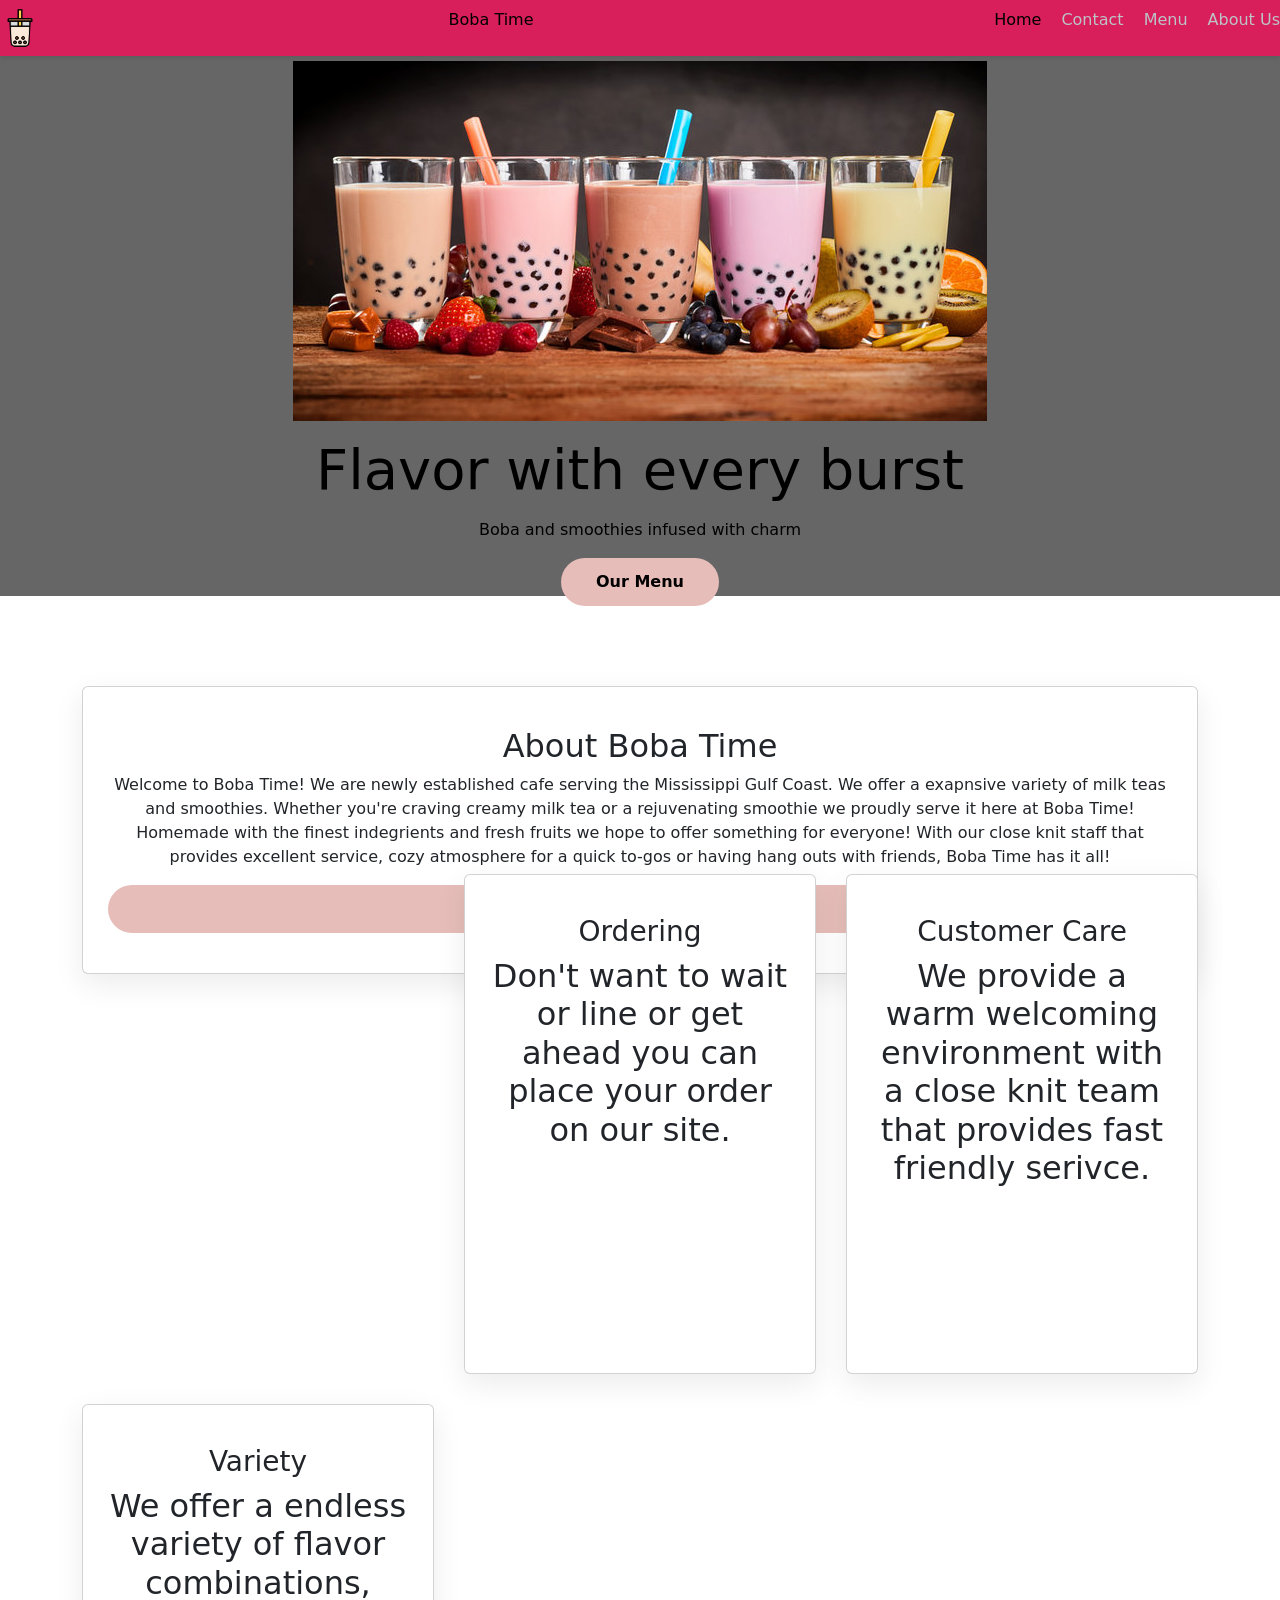
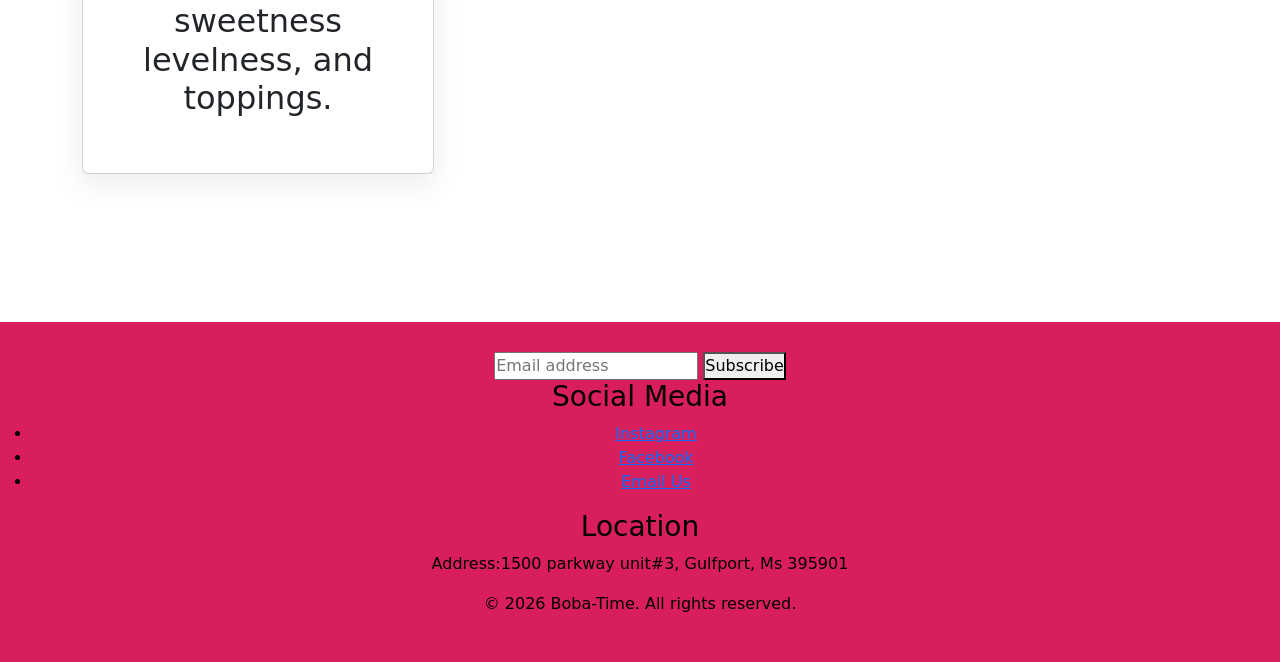
==== index.html @ 84a4fdc4 "Removed empty img tag to take out broken link" ====
<!DOCTYPE html>
<html lang="en">
<head>
    <meta charset="UTF-8">
    <meta name="viewport" content="width=device-width, initial-scale=1.0">
    <title>Digital Capstone</title>
</head>
<body>
    <!DOCTYPE html>
<html lang="en">
<head>
    <meta charset="UTF-8">
    <meta name="viewport" content="width=device-width, initial-scale=1.0">
    <title> Boba Time!</title>
    <link rel="stylesheet" href="style.css">
    <link href="https://cdn.jsdelivr.net/npm/bootstrap@5.2.3/dist/css/bootstrap.min.css" rel="stylesheet" integrity="sha384-rbsA2VBKQhggwzxH7pPCaAqO46MgnOM80zW1RWuH61DGLwZJEdK2Kadq2F9CUG65" crossorigin="anonymous">
    <link rel="preconnect" href="https://fonts.googleapis.com">
    <link rel="preconnect" href="https://fonts.gstatic.com" crossorigin>
    <link href="https://fonts.googleapis.com/css2?family=Mulish:ital,wght@0,200..1000;1,200..1000&family=Roboto:ital,wght@0,100..900;1,100..900&display=swap" rel="stylesheet">
</head>
<body>

    <nav class="navbar">
        <img src="./assests/images/bubble-tea.png"alt="boba tea logo" style="height:40px; width: auto;">
        <p class="Nav-Title">Boba Time</p>
        <!--Move title closer towards logo-->
        <ul class="nav-links">
            <li><a href="index.html" class="active">Home</a></li>
            <li><a href="contactpage.html">Contact</a></li>
            <li><a href="product.html">Menu</a></li>
            <li><a href="about.html">About Us</a></li>
            <!--added links to correctly connect to other pages-->
        </ul>
    </nav>

    <header class="hero">
        <div class="hero-content">
            <img src="./assests/images/Hero.jpg" alt="variety of different milk teas and indegrients">
            <h1>Flavor with every burst</h1>
            <p>Boba and smoothies infused with charm </p>
            <!---Style to make bold add new font-->
            <a href="product.html"class="cta-button">Our Menu</a>
            <!---style button added hover for ui-->
            <!--Have all buttons have a uniform look on site-->
        </div>
    </header>

    <main class="container">
        <section class="feature">
            <div class="feature card">
            <h2>About Boba Time</h2>
            <p>Welcome to Boba Time! We are newly established cafe serving the Mississippi Gulf Coast.
                We offer a exapnsive variety of milk teas and smoothies. Whether you're craving creamy milk tea or a rejuvenating smoothie we proudly serve it here at Boba Time!
                    Homemade with the finest indegrients and fresh fruits we hope to offer something for everyone! With our close knit staff that provides excellent service,
                    cozy atmosphere for a quick to-gos or having hang outs with friends, Boba Time has it all!    
            </p>
            <a href="about.html" class="cta-button">About Us</a>
            </div>
            <!--incorparete gap between menu button and start of card grid-->

        <h2 class=Our features</h2>
        <section class="card-grid">
            <img src="./assests/images/holding boba.jpg" alt="Arm holding out boba" height="500" weight="500"class="feature-image">
            <!--Extend img-->
            <!--Add box shadow-->
            <!--Center h2-->
            <div class="card">
                <h3>Ordering</h3>
                <p>Don't want to wait or line or get ahead you can place your order on our site.</p>
            </div>
            <div class="card">
                <h3>Customer Care</h3>
                <p>We provide a warm welcoming environment with a close knit team that provides fast friendly serivce.</p>
            </div>
            <div class="card">
                <h3>Variety</h3>
                <p>We offer a endless variety of flavor combinations, sweetness levelness, and toppings.</p>
            </div>
        </section>
    </main>

    <footer class="footer">
    <div class="subscribe box">
        <input type ="email" placeholder="Email address">
        <button class="subscribe-btn">Subscribe</button>
    </div>
        <!--include banner-->
        <h3>Social Media</h3>
    <div class="footer-icons">
        <ul>
            <li><a href="https://www.instagram.com/?hl=en" target="_blank">Instagram</a>
            <li><a href="https://www.facebook.com/" target="blank">Facebook</a>
            <li><a href="mailto:BobaTime228@gmail.com">Email Us</a></li>    
            </div>
            </ul>
            <!--add icons-->
            <h3>Location</h3>
            <p>Address:1500 parkway unit#3, Gulfport, Ms 395901</p>
            <p>&copy; 2026 Boba-Time. All rights reserved.</p>
        <!--add social media and logos -->
    </footer>
</body>
</html>
---- style.css ----
/* 1. CSS Variables - The "Theme" Controller */
:root {
    --primary-color:#d81e5b;    /* Navbar & Footer */
    --accent-color: #e6bdb9;     /* Buttons & Highlights */
    --bg-light: #e9d7d7;         /* Page Background */
    --card-bg: #ffffff;          /* Card Background */
    --text-main: #000000;        /* General Text */
    --text-light: #000000;       /* Text on Dark Backgrounds */
    --container-width: 1100px;
}

/* 2. Reset & Base Styles */
* {
    margin: 0;
    padding: 0;
    box-sizing: border-box;
}

body {
    font-family: 'Segoe UI', "Mulish",sans-serif;
    line-height: 1.6;
    background-color: var(--bg-light);
    color: var(--text-main);
    display: flex;
    flex-direction: column;
    min-height: 100vh;
}

/* 3. Navbar */
.navbar {
    background: var(--primary-color);
    color: var(--text-light);
    display: flex;
    justify-content: space-between;
    align-items: center;
    padding: 1rem 5%;
    position: sticky;
    top: 0;
    z-index: 1000;
    box-shadow: 0 2px 5px rgba(0,0,0,0.1);
}

.nav-links {
    list-style: none;
    display: flex;
}

.nav-links li { margin-left: 20px; }

.nav-links a {
    color: #bdc3c7;
    text-decoration: none;
    font-weight: 500;
    transition: color 0.3s ease;
}

.nav-links a:hover, .nav-links a.active {
    color: var(--text-light);
}

/* 4. Hero Section */
.hero {
    background: linear-gradient(rgba(0,0,0,0.6), rgba(0,0,0,0.6));, 
    background-size:cover;
    background-position: center;
    height: 60vh;
    display: flex;
    align-items: center;
    justify-content: center;
    text-align: center;
    color: var(--text-light);
    padding: 0 20px;
}

.hero-content img{
    margin: 15px;
}
/*undercovered text hidden by hero image by introducing margin*/

.hero-content h1 {
    font-size: clamp(2rem, 5vw, 3.5rem); /* Responsive font size */
    margin-bottom: 15px;
}

.cta-button {
    display: inline-block;
    padding: 12px 35px;
    background: var(--accent-color);
    color: var(--text-light);
    text-decoration: none;
    border-radius: 50px;
    font-weight: bold;
    transition: transform 0.2s ease;
}

.cta-button:hover {
    transform: scale(1.05);
}

/* 5. Main Layout & Cards */
.container {
    flex: 1;
    width: 90%;
    max-width: var(--container-width);
    margin:50px;
    padding: 40px 0;
    gap:50px;
}

.feature-image {
    margin margin-left:;
}



.about-heading {
    margin-top
    gap:50px;
}
/*remove overlap of container over menu button*/

.card-grid {
    display: grid;
    grid-template-columns: repeat(3, 1fr); /* 3 columns on desktop */
    gap: 30px;
    margin-top: -100px; /* Overlap effect */
}

.card {
    background: var(--card-bg);
    padding: 40px 25px;
    border-radius: 12px;
    box-shadow: 0 10px 30px rgba(0,0,0,0.08);
    text-align: center;
    transition: translateY 0.3s ease;
}

.card:hover {
    transform: translateY(-5px);
}

/* 6. Footer */
.footer {
    background: var(--primary-color);
    color: var(--text-light);
    text-align: center;
    padding: 30px 0;
    margin-top: 50px;
}

/* 7. MEDIA QUERIES (The Responsive Magic) */

/* Tablet & Smaller Screens */
@media (max-width: 992px) {
    .card-grid {
        grid-template-columns: repeat(2, 1fr); /* Drop to 2 columns */
        margin-top: 20px; /* Remove overlap for cleaner mobile feel */
    }
}

/* Mobile Phones */
@media (max-width: 600px) {
    .navbar {
        flex-direction: column; /* Stack logo and links */
        gap: 10px;
    }

    .nav-links li {
        margin: 0 10px;
    }

    .card-grid {
        grid-template-columns: 1fr; /* 1 column on small phones */
    }

    .hero {
        height: 50vh;
    }
}
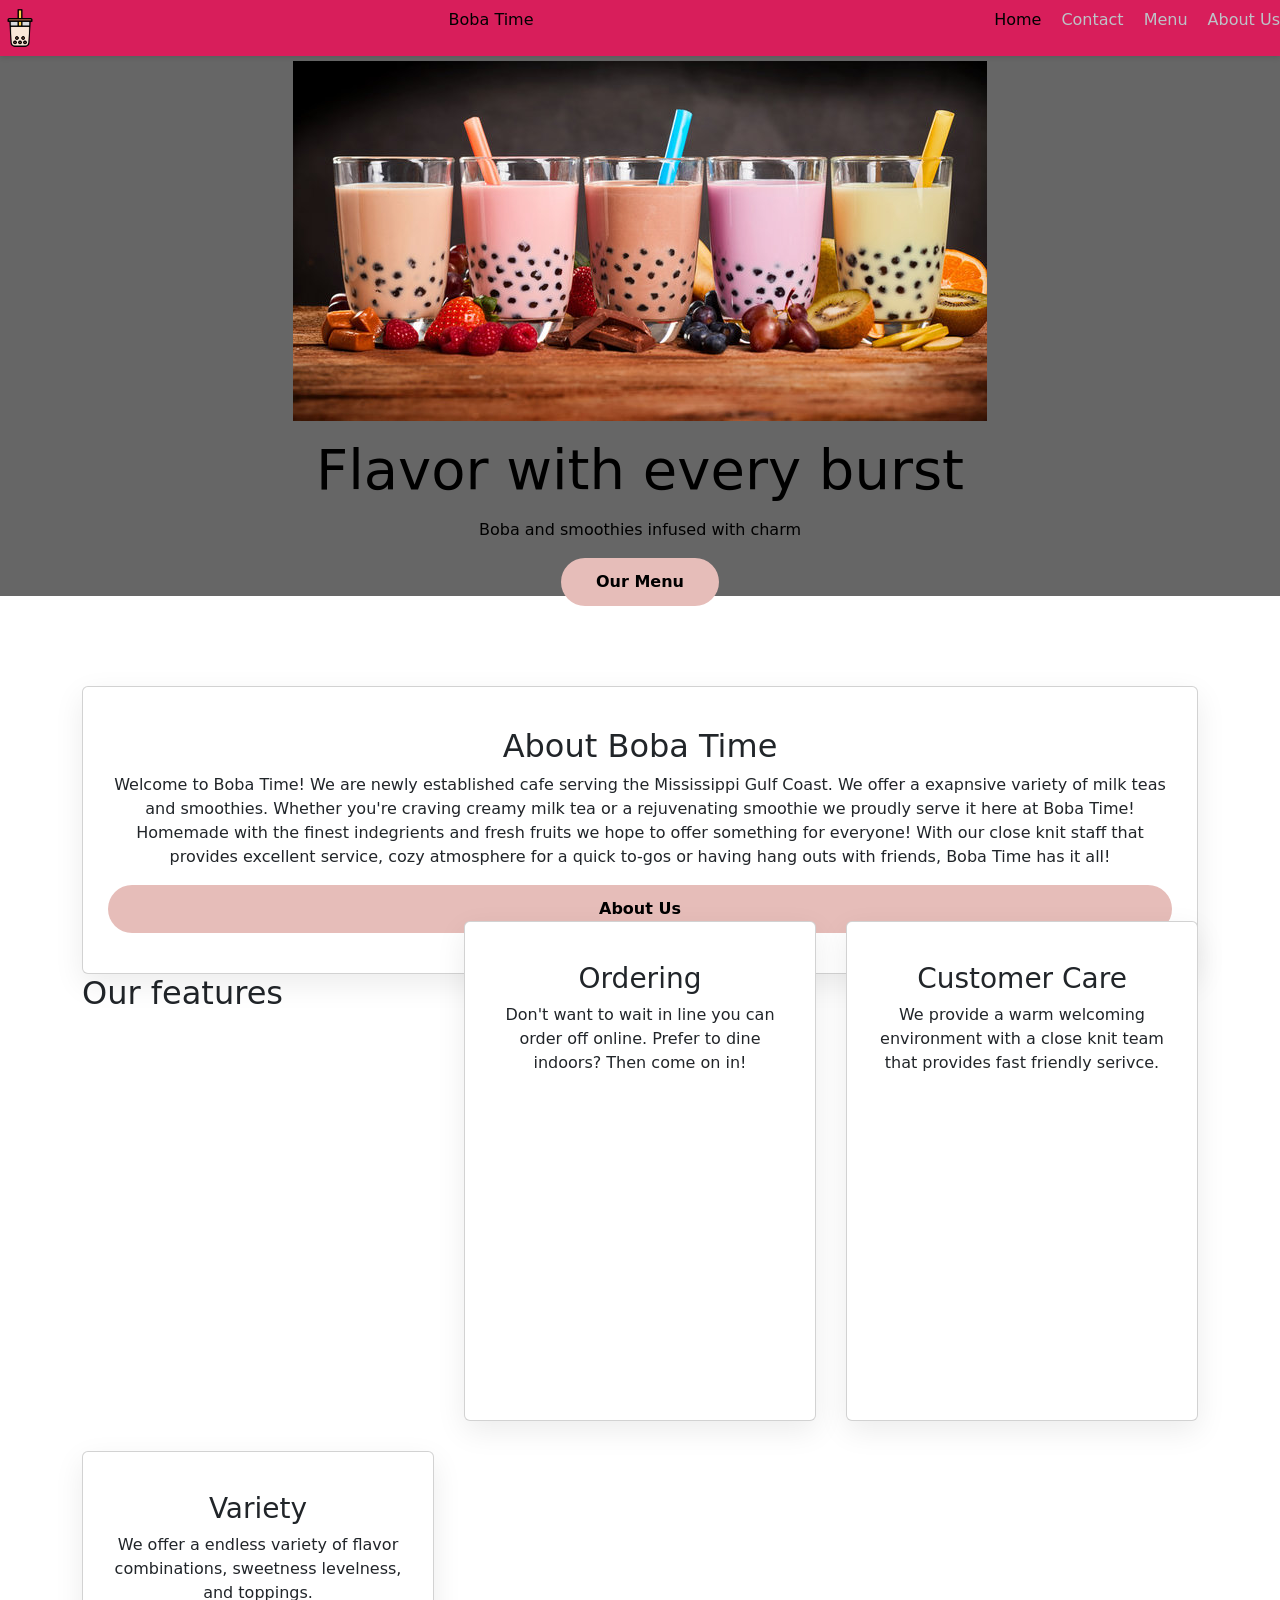
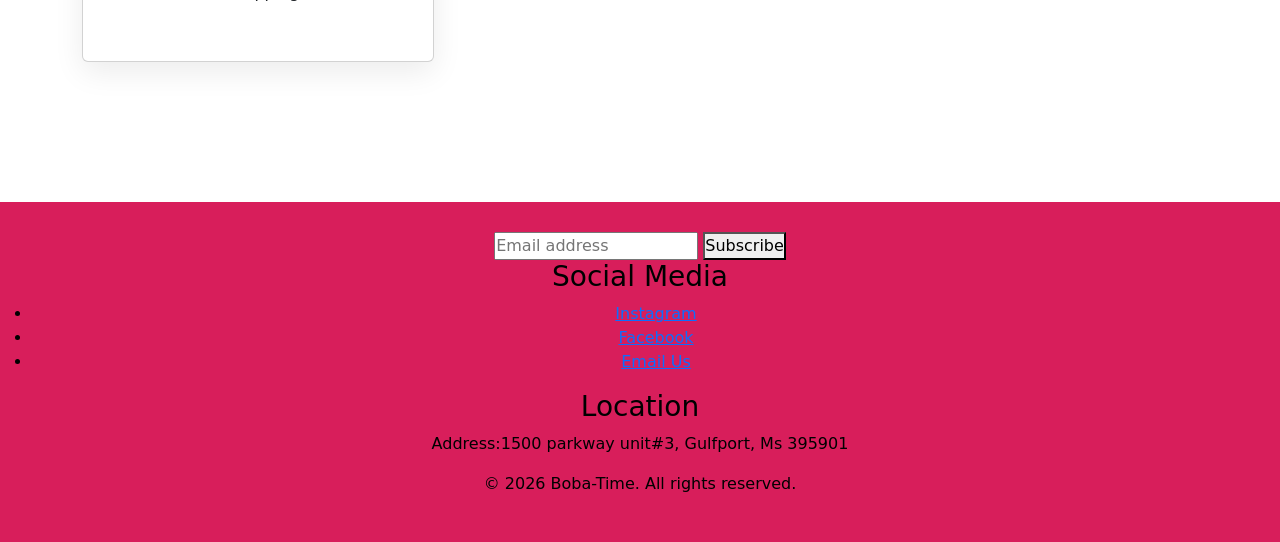
==== commit 54bf7e63: "Added gap to space out grid" ====
--- a/index.html
+++ b/index.html
@@ -40,6 +40,7 @@
             <p>Boba and smoothies infused with charm </p>
             <!---Style to make bold add new font-->
             <a href="product.html"class="cta-button">Our Menu</a>
+            <!--Import button towards hero picture-->
             <!---style button added hover for ui-->
             <!--Have all buttons have a uniform look on site-->
         </div>
@@ -58,7 +59,7 @@
             </div>
             <!--incorparete gap between menu button and start of card grid-->
 
-        <h2 class=Our features</h2>
+        <h2 class="feature-header">Our features</h2>
         <section class="card-grid">
             <img src="./assests/images/holding boba.jpg" alt="Arm holding out boba" height="500" weight="500"class="feature-image">
             <!--Extend img-->
@@ -66,7 +67,7 @@
             <!--Center h2-->
             <div class="card">
                 <h3>Ordering</h3>
-                <p>Don't want to wait or line or get ahead you can place your order on our site.</p>
+                <p>Don't want to wait in line you can order off online. Prefer to dine indoors? Then come on in! </p>
             </div>
             <div class="card">
                 <h3>Customer Care</h3>
--- a/style.css
+++ b/style.css
@@ -134,6 +134,7 @@
     box-shadow: 0 10px 30px rgba(0,0,0,0.08);
     text-align: center;
     transition: translateY 0.3s ease;
+    flex:grid;
 }
 
 .card:hover {
@@ -149,6 +150,33 @@
     margin-top: 50px;
 }
 
+.product-container {
+    background:#fff;
+    border-radius:12px;
+    box-shadow: 0 4px 12px rgba (0,0,0.1);
+    overflow:hidden;
+    text-align:center;
+    transition:transform 0.3s ease;
+    display:flex;
+    gap:50px;
+}
+
+
+
+product-card{
+    margin:10px;
+    padding:20px;
+    font-size:30px;
+    gap: 50px;
+}
+
+.product-card:hover {
+    transform: scale(1.05);
+}
+
+.product-card img:hover {
+    transform: scale(1.1);
+}
 /* 7. MEDIA QUERIES (The Responsive Magic) */
 
 /* Tablet & Smaller Screens */
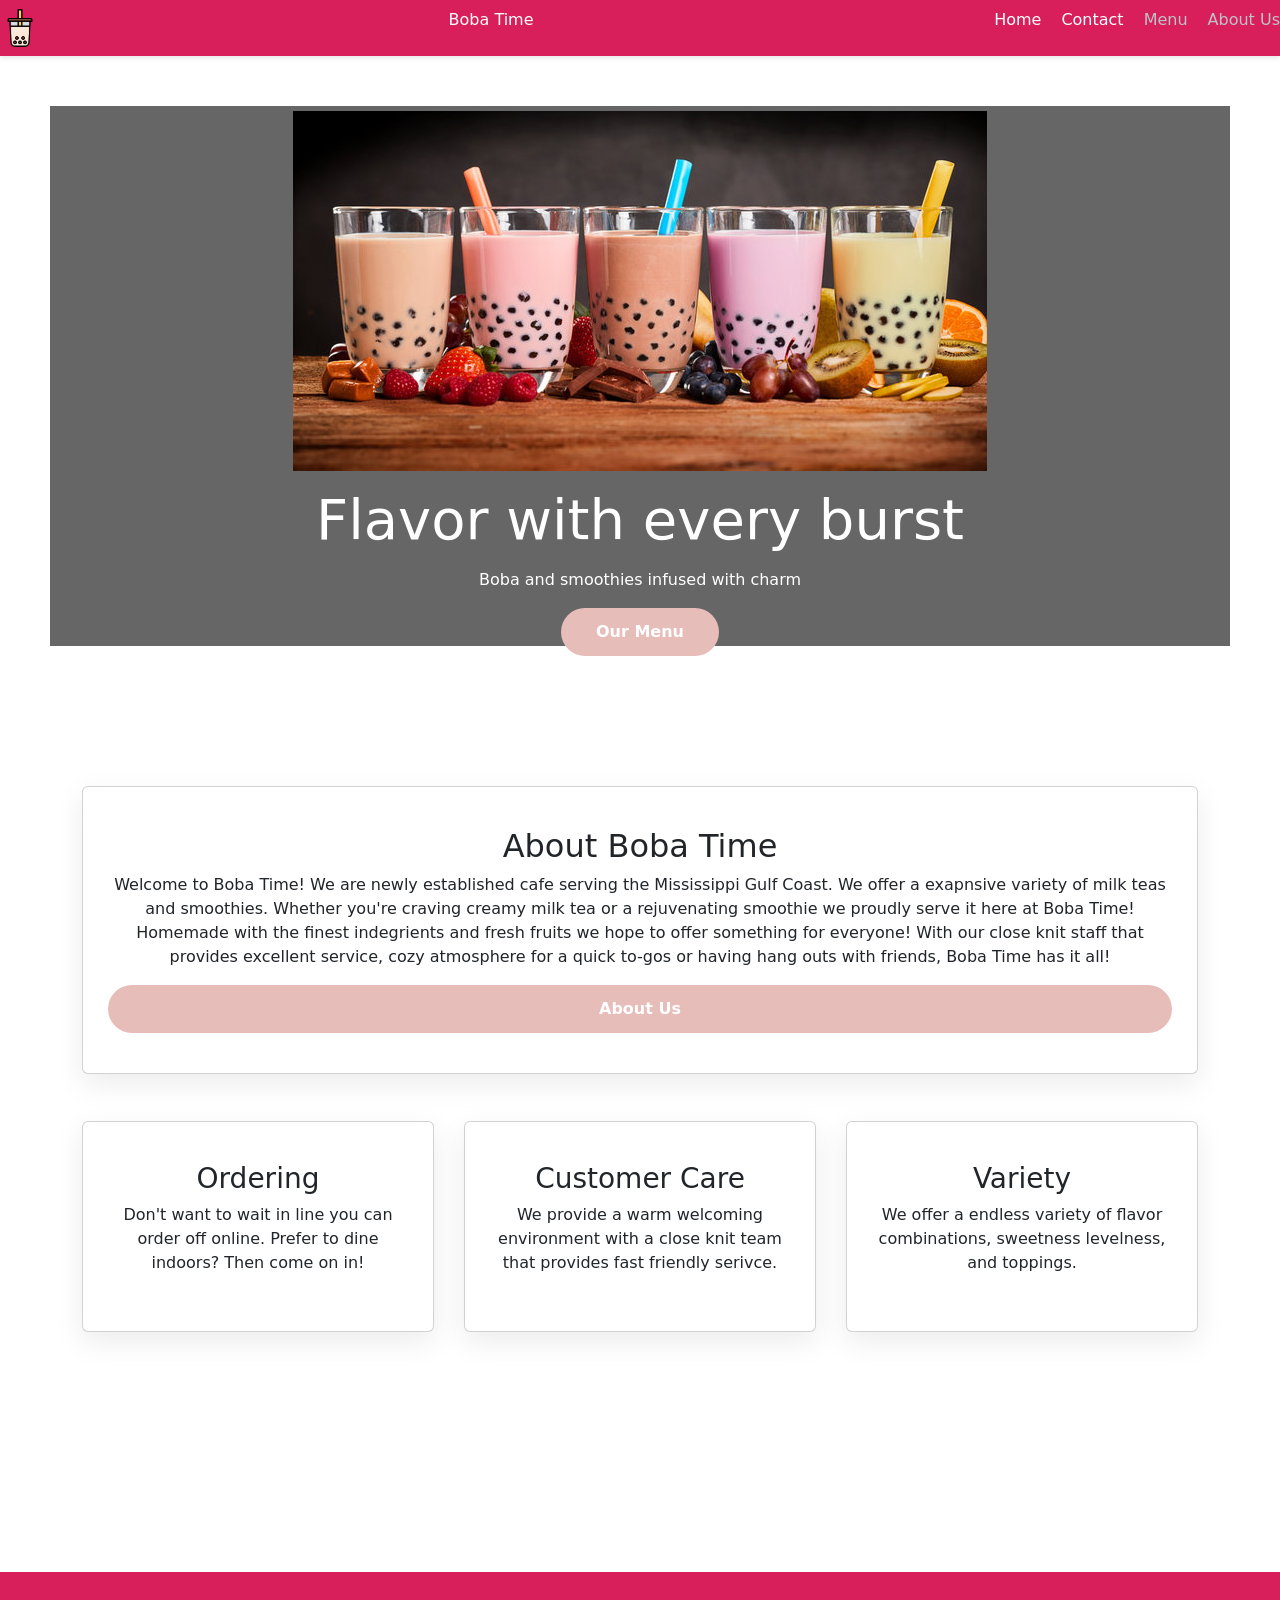
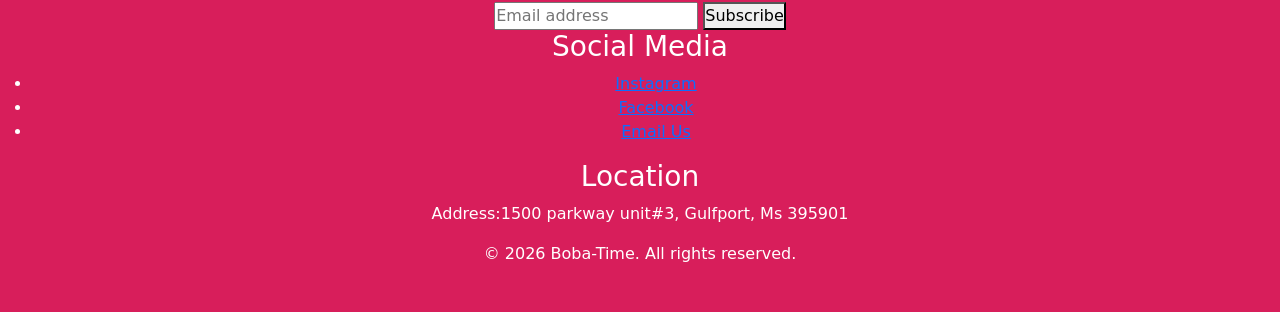
==== commit 7df1d292: "Added margin-bottom to cards to prevent overlapping" ====
--- a/index.html
+++ b/index.html
@@ -26,7 +26,7 @@
         <!--Move title closer towards logo-->
         <ul class="nav-links">
             <li><a href="index.html" class="active">Home</a></li>
-            <li><a href="contactpage.html">Contact</a></li>
+            <li><a href="contactpage.html"class="active">Contact</a></li>
             <li><a href="product.html">Menu</a></li>
             <li><a href="about.html">About Us</a></li>
             <!--added links to correctly connect to other pages-->
@@ -61,7 +61,6 @@
 
         <h2 class="feature-header">Our features</h2>
         <section class="card-grid">
-            <img src="./assests/images/holding boba.jpg" alt="Arm holding out boba" height="500" weight="500"class="feature-image">
             <!--Extend img-->
             <!--Add box shadow-->
             <!--Center h2-->
--- a/style.css
+++ b/style.css
@@ -3,10 +3,10 @@
 :root {
     --primary-color:#d81e5b;    /* Navbar & Footer */
     --accent-color: #e6bdb9;     /* Buttons & Highlights */
-    --bg-light: #e9d7d7;         /* Page Background */
-    --card-bg: #ffffff;          /* Card Background */
+    --bg-light: #e2baba;         /* Page Background */
+    --card-bg: #ada9a9;          /* Card Background */
     --text-main: #000000;        /* General Text */
-    --text-light: #000000;       /* Text on Dark Backgrounds */
+    --text-light: #ffffff;       /* Text on Dark Backgrounds */
     --container-width: 1100px;
 }
 
@@ -61,9 +61,10 @@
 
 /* 4. Hero Section */
 .hero {
-    background: linear-gradient(rgba(0,0,0,0.6), rgba(0,0,0,0.6));, 
+    background: linear-gradient(rgba(0,0,0,0.6), rgba(0,0,0,0.6));
     background-size:cover;
-    background-position: center;
+    object-fit: cover;
+    background-position:center;
     height: 60vh;
     display: flex;
     align-items: center;
@@ -71,6 +72,8 @@
     text-align: center;
     color: var(--text-light);
     padding: 0 20px;
+    margin: 50px;
+    margin-bottom:50px;
 }
 
 .hero-content img{
@@ -98,6 +101,9 @@
     transform: scale(1.05);
 }
 
+.feature-header {
+    text-align: center;
+}
 /* 5. Main Layout & Cards */
 .container {
     flex: 1;
@@ -107,11 +113,6 @@
     padding: 40px 0;
     gap:50px;
 }
-
-.feature-image {
-    margin margin-left:;
-}
-
 
 
 .about-heading {
@@ -135,6 +136,8 @@
     text-align: center;
     transition: translateY 0.3s ease;
     flex:grid;
+    columns: 4;
+    margin-bottom: 100px;
 }
 
 .card:hover {
@@ -159,15 +162,11 @@
     transition:transform 0.3s ease;
     display:flex;
     gap:50px;
-}
-
-
-
-product-card{
     margin:10px;
     padding:20px;
     font-size:30px;
     gap: 50px;
+    .
 }
 
 .product-card:hover {
@@ -178,31 +177,3 @@
     transform: scale(1.1);
 }
 /* 7. MEDIA QUERIES (The Responsive Magic) */
-
-/* Tablet & Smaller Screens */
-@media (max-width: 992px) {
-    .card-grid {
-        grid-template-columns: repeat(2, 1fr); /* Drop to 2 columns */
-        margin-top: 20px; /* Remove overlap for cleaner mobile feel */
-    }
-}
-
-/* Mobile Phones */
-@media (max-width: 600px) {
-    .navbar {
-        flex-direction: column; /* Stack logo and links */
-        gap: 10px;
-    }
-
-    .nav-links li {
-        margin: 0 10px;
-    }
-
-    .card-grid {
-        grid-template-columns: 1fr; /* 1 column on small phones */
-    }
-
-    .hero {
-        height: 50vh;
-    }
-}
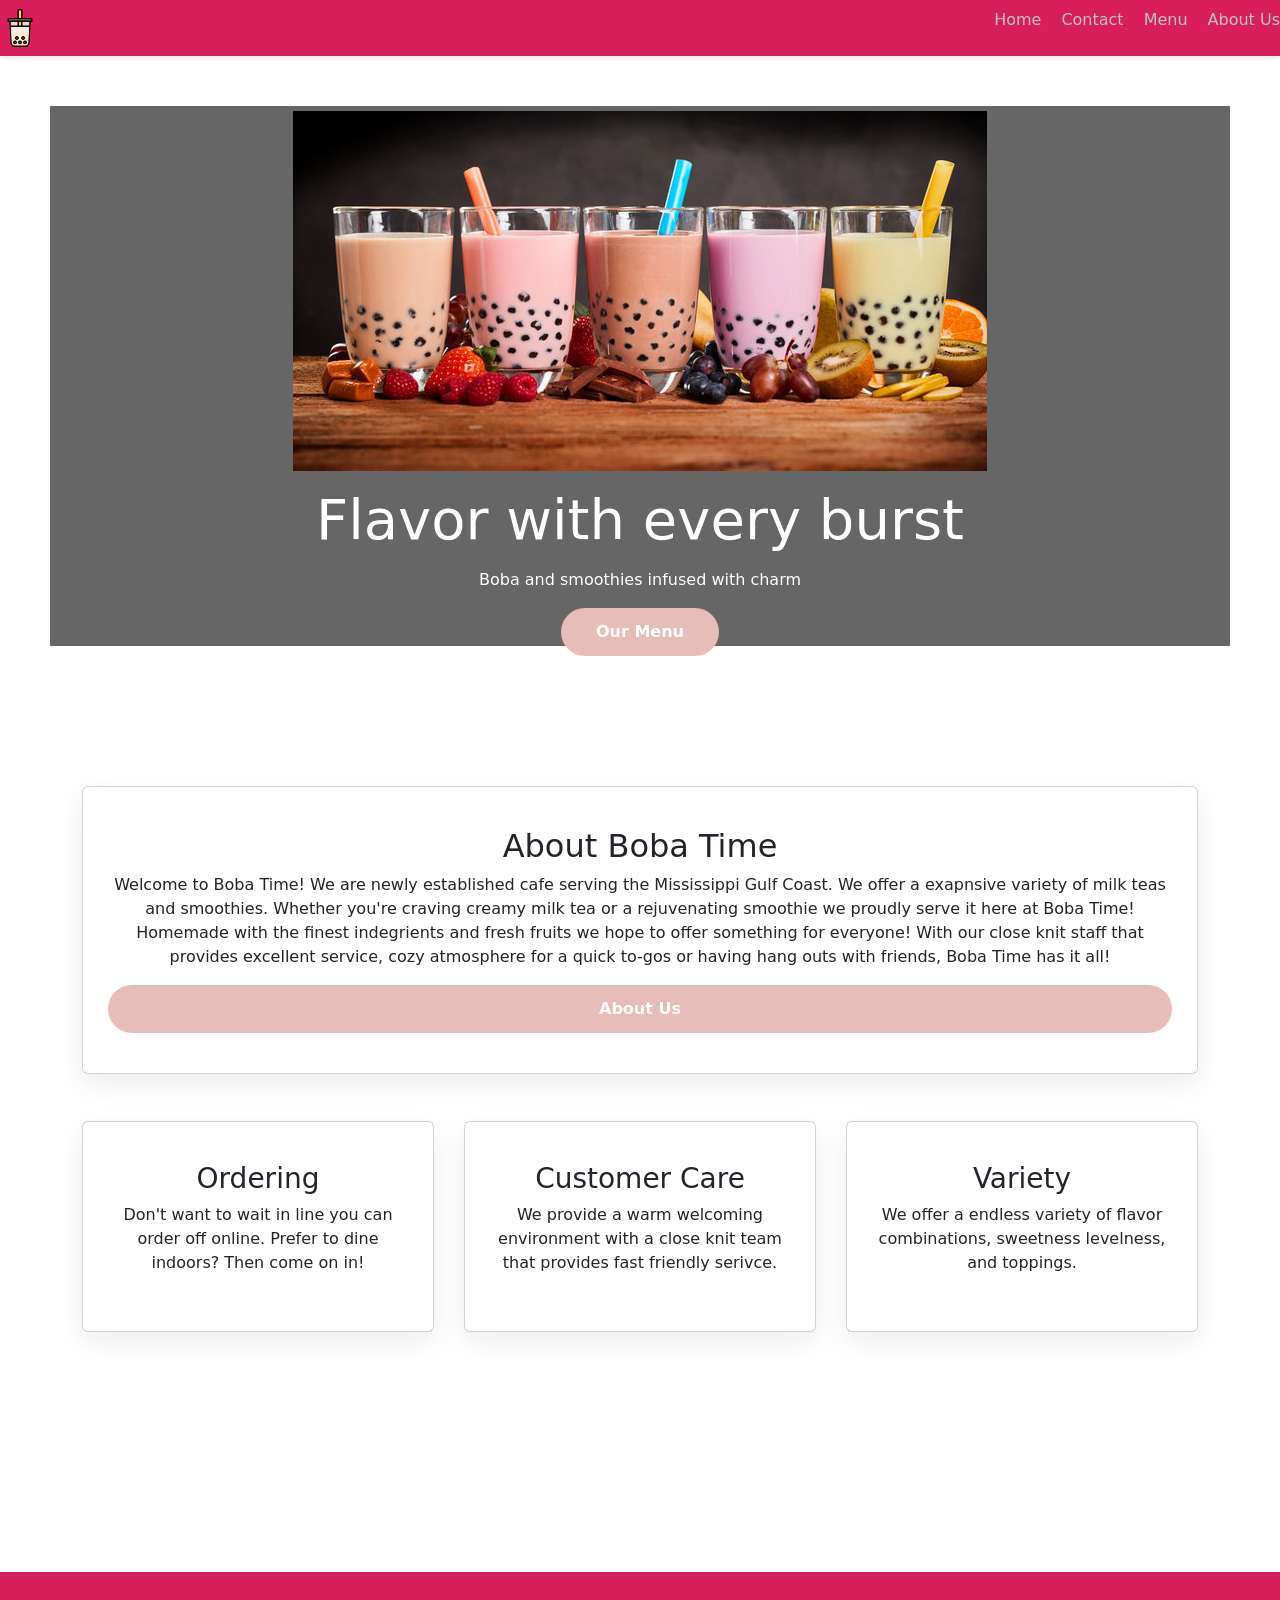
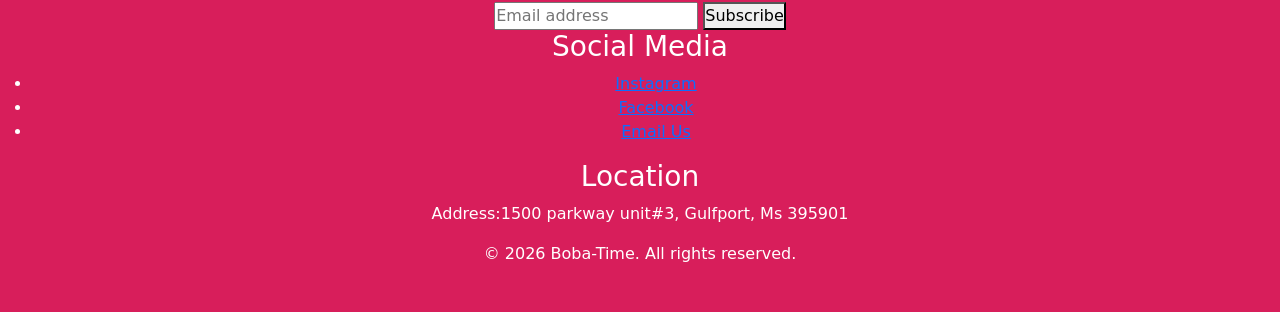
==== commit 6e9ced55: "Moved navigation  bar into within body and moved above main. Removed repeating head elements." ====
--- a/index.html
+++ b/index.html
@@ -3,30 +3,22 @@
 <head>
     <meta charset="UTF-8">
     <meta name="viewport" content="width=device-width, initial-scale=1.0">
-    <title>Digital Capstone</title>
-</head>
-<body>
-    <!DOCTYPE html>
-<html lang="en">
-<head>
-    <meta charset="UTF-8">
-    <meta name="viewport" content="width=device-width, initial-scale=1.0">
-    <title> Boba Time!</title>
     <link rel="stylesheet" href="style.css">
     <link href="https://cdn.jsdelivr.net/npm/bootstrap@5.2.3/dist/css/bootstrap.min.css" rel="stylesheet" integrity="sha384-rbsA2VBKQhggwzxH7pPCaAqO46MgnOM80zW1RWuH61DGLwZJEdK2Kadq2F9CUG65" crossorigin="anonymous">
     <link rel="preconnect" href="https://fonts.googleapis.com">
     <link rel="preconnect" href="https://fonts.gstatic.com" crossorigin>
     <link href="https://fonts.googleapis.com/css2?family=Mulish:ital,wght@0,200..1000;1,200..1000&family=Roboto:ital,wght@0,100..900;1,100..900&display=swap" rel="stylesheet">
+    <title>Boba Time!</title>
 </head>
+
 <body>
-
     <nav class="navbar">
         <img src="./assests/images/bubble-tea.png"alt="boba tea logo" style="height:40px; width: auto;">
-        <p class="Nav-Title">Boba Time</p>
+        <!-- <p class="Nav-Title fs-2">Boba Time</p> -->
         <!--Move title closer towards logo-->
         <ul class="nav-links">
-            <li><a href="index.html" class="active">Home</a></li>
-            <li><a href="contactpage.html"class="active">Contact</a></li>
+            <li><a href="index.html" >Home</a></li>
+            <li><a href="contactpage.html">Contact</a></li>
             <li><a href="product.html">Menu</a></li>
             <li><a href="about.html">About Us</a></li>
             <!--added links to correctly connect to other pages-->
@@ -35,7 +27,7 @@
 
     <header class="hero">
         <div class="hero-content">
-            <img src="./assests/images/Hero.jpg" alt="variety of different milk teas and indegrients">
+            <img src="./assests/images/Hero.jpg" alt="variety of different milk teas and ingredients">
             <h1>Flavor with every burst</h1>
             <p>Boba and smoothies infused with charm </p>
             <!---Style to make bold add new font-->
@@ -45,6 +37,7 @@
             <!--Have all buttons have a uniform look on site-->
         </div>
     </header>
+
 
     <main class="container">
         <section class="feature">
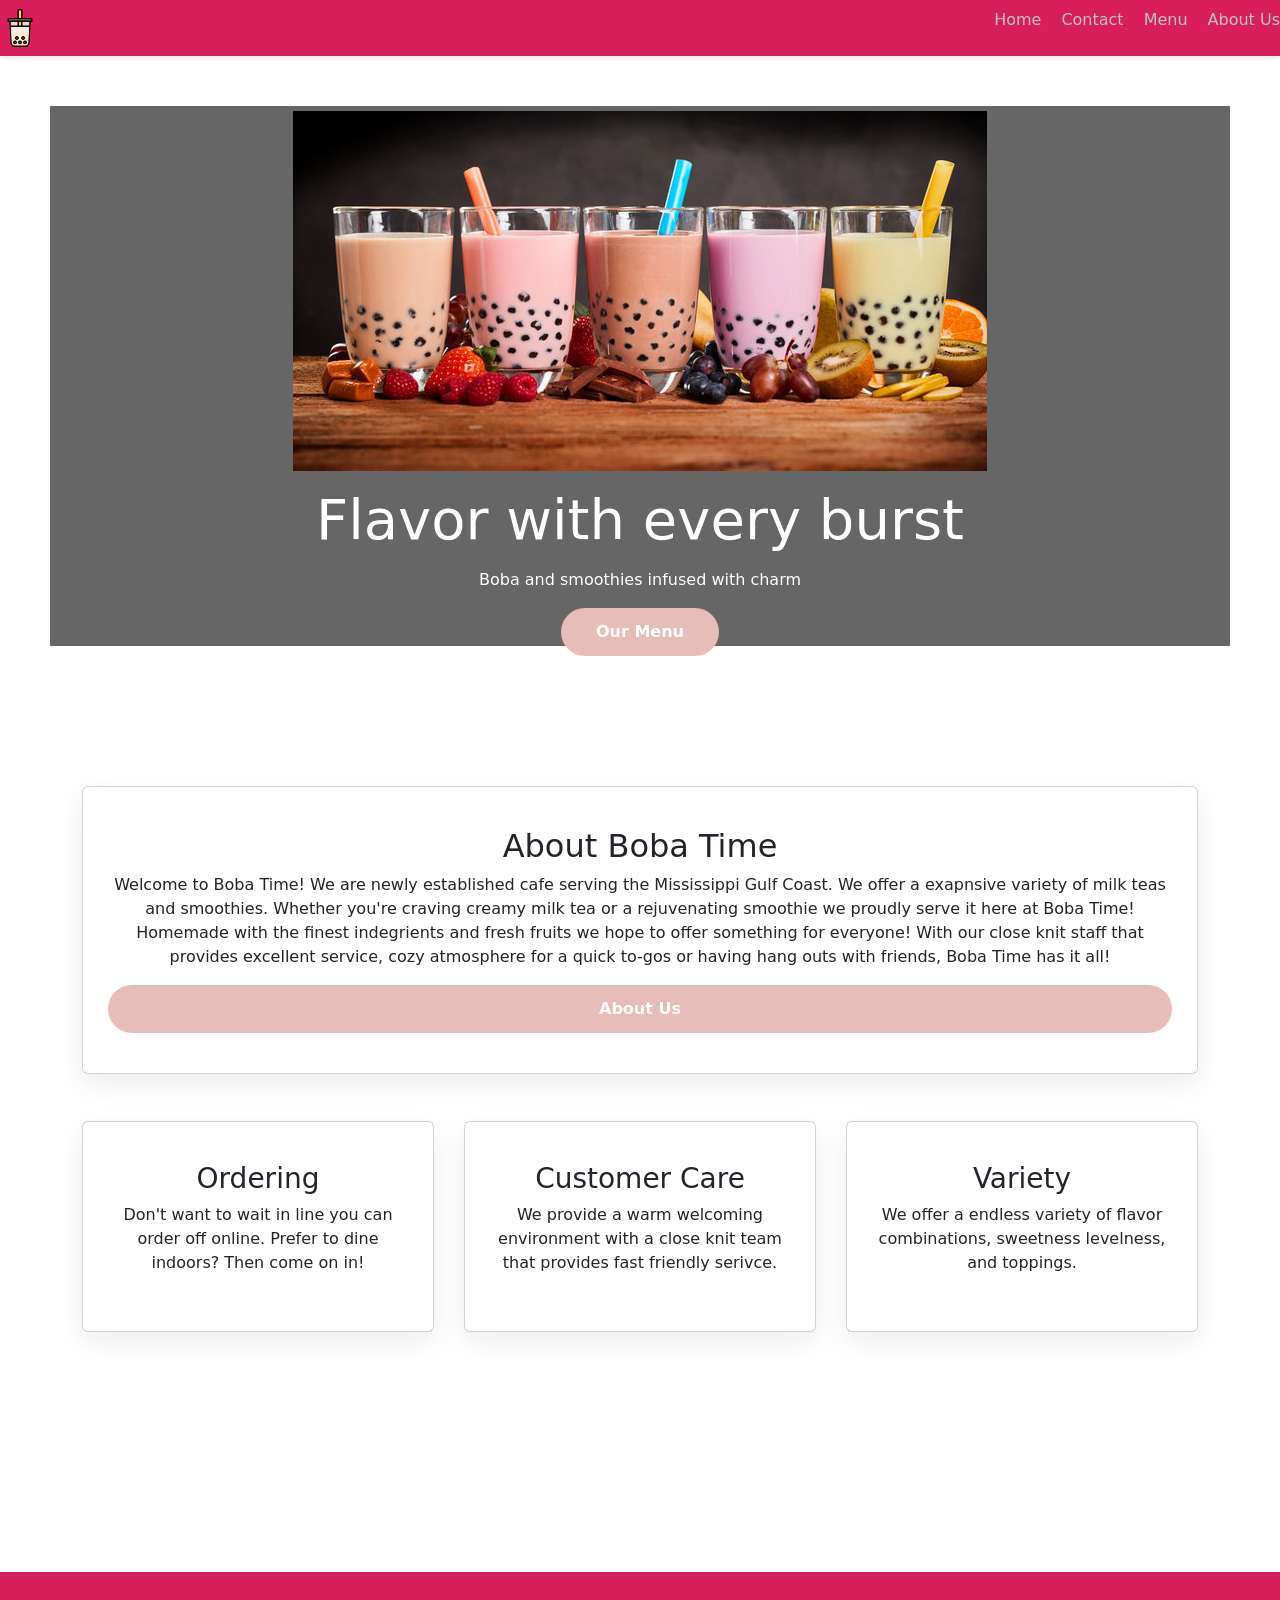
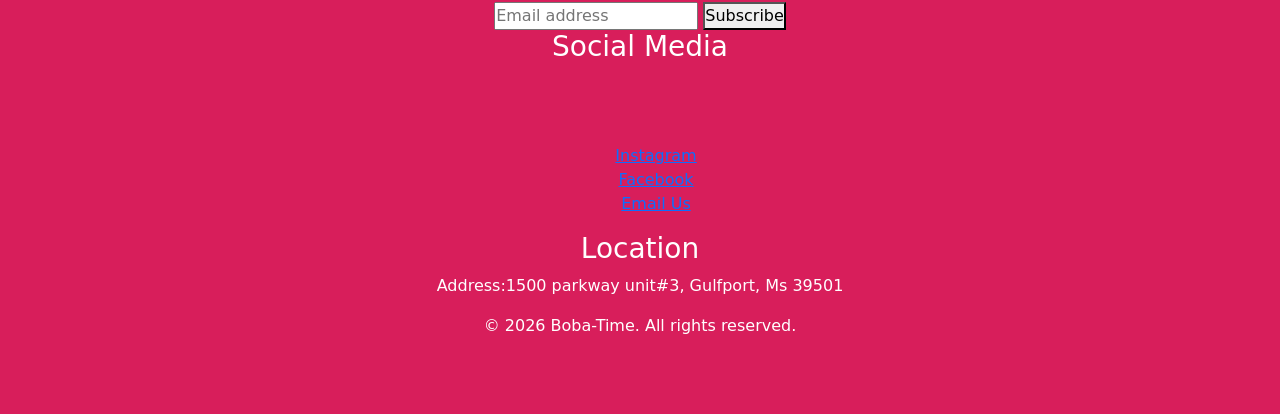
==== commit b8621310: "Added UI and added # to links" ====
--- a/index.html
+++ b/index.html
@@ -79,18 +79,16 @@
     </div>
         <!--include banner-->
         <h3>Social Media</h3>
-    <div class="footer-icons">
-        <ul>
-            <li><a href="https://www.instagram.com/?hl=en" target="_blank">Instagram</a>
-            <li><a href="https://www.facebook.com/" target="blank">Facebook</a>
-            <li><a href="mailto:BobaTime228@gmail.com">Email Us</a></li>    
-            </div>
+    <div class="footer">
+        <ul class="footerUl">
+            <li><a href="#" target="_blank">Instagram</a>
+            <li><a href="#" target="blank">Facebook</a>
+            <li><a href="#">Email Us</a></li>    
             </ul>
-            <!--add icons-->
             <h3>Location</h3>
-            <p>Address:1500 parkway unit#3, Gulfport, Ms 395901</p>
+            <p>Address:1500 parkway unit#3, Gulfport, Ms 39501</p>
             <p>&copy; 2026 Boba-Time. All rights reserved.</p>
-        <!--add social media and logos -->
+    </div>
     </footer>
 </body>
 </html>
--- a/style.css
+++ b/style.css
@@ -153,6 +153,9 @@
     margin-top: 50px;
 }
 
+.footerUl{ 
+    list-style-type: none;
+}
 .product-container {
     background:#fff;
     border-radius:12px;
@@ -166,14 +169,13 @@
     padding:20px;
     font-size:30px;
     gap: 50px;
-    .
+    justify-content: center;
+    background-color: rgb(213, 75, 75);
 }
 
 .product-card:hover {
     transform: scale(1.05);
 }
 
-.product-card img:hover {
-    transform: scale(1.1);
-}
+
 /* 7. MEDIA QUERIES (The Responsive Magic) */
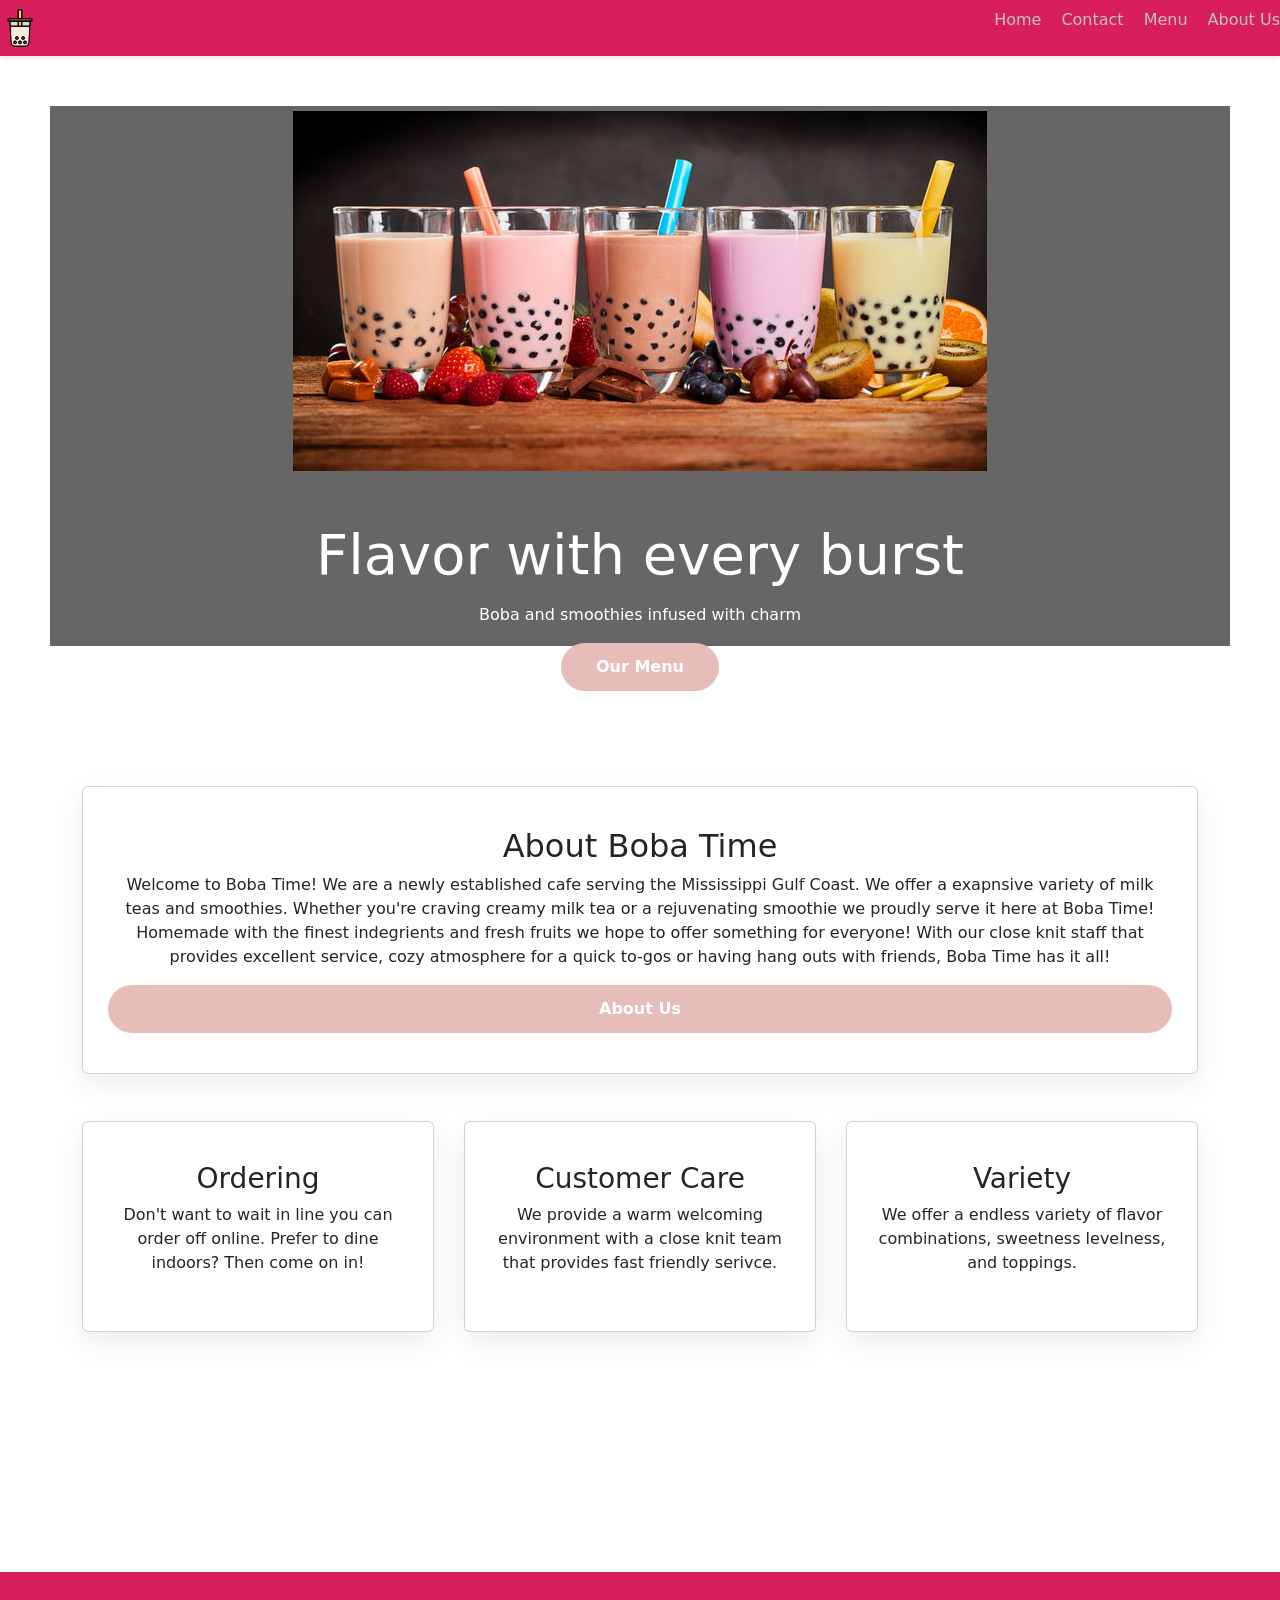
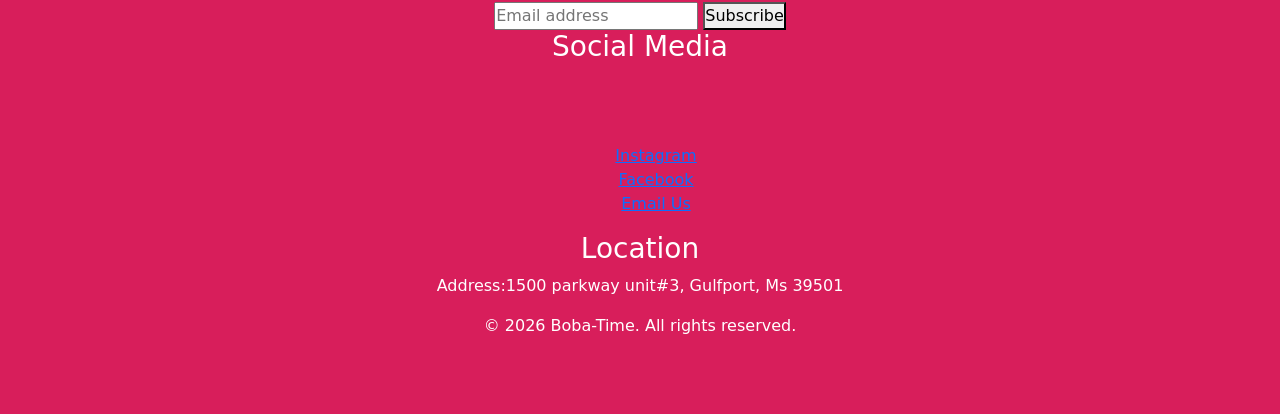
==== commit f376a2d0: "Adding closing section tag for section" ====
--- a/index.html
+++ b/index.html
@@ -43,12 +43,13 @@
         <section class="feature">
             <div class="feature card">
             <h2>About Boba Time</h2>
-            <p>Welcome to Boba Time! We are newly established cafe serving the Mississippi Gulf Coast.
+            <p>Welcome to Boba Time! We are a newly established cafe serving the Mississippi Gulf Coast.
                 We offer a exapnsive variety of milk teas and smoothies. Whether you're craving creamy milk tea or a rejuvenating smoothie we proudly serve it here at Boba Time!
                     Homemade with the finest indegrients and fresh fruits we hope to offer something for everyone! With our close knit staff that provides excellent service,
                     cozy atmosphere for a quick to-gos or having hang outs with friends, Boba Time has it all!    
             </p>
             <a href="about.html" class="cta-button">About Us</a>
+        </section>
             </div>
             <!--incorparete gap between menu button and start of card grid-->
 
--- a/style.css
+++ b/style.css
@@ -1,16 +1,16 @@
 
 /* 1. CSS Variables - The "Theme" Controller */
 :root {
-    --primary-color:#d81e5b;    /* Navbar & Footer */
-    --accent-color: #e6bdb9;     /* Buttons & Highlights */
-    --bg-light: #e2baba;         /* Page Background */
+    --primary-color:#d81e5b;    
+    --accent-color: #e6bdb9;     
+    --bg-light: #e2baba;        
     --card-bg: #ada9a9;          /* Card Background */
     --text-main: #000000;        /* General Text */
-    --text-light: #ffffff;       /* Text on Dark Backgrounds */
+    --text-light: #ffffff;       
     --container-width: 1100px;
 }
 
-/* 2. Reset & Base Styles */
+
 * {
     margin: 0;
     padding: 0;
@@ -27,7 +27,7 @@
     min-height: 100vh;
 }
 
-/* 3. Navbar */
+
 .navbar {
     background: var(--primary-color);
     color: var(--text-light);
@@ -73,11 +73,11 @@
     color: var(--text-light);
     padding: 0 20px;
     margin: 50px;
-    margin-bottom:50px;
+    margin-bottom:50px
 }
 
 .hero-content img{
-    margin: 15px;
+    margin: 50px;
 }
 /*undercovered text hidden by hero image by introducing margin*/
 
@@ -177,5 +177,23 @@
     transform: scale(1.05);
 }
 
+.about-us-header{
+    text-align: center;
+    margin: 15px;
+}
 
-/* 7. MEDIA QUERIES (The Responsive Magic) */
+.our-story-image{
+    background-color: blueviolet;
+}
+
+.header-class {
+    text-align: center;
+}
+
+.container img{
+    display: block;       
+    margin-left: auto;   
+    margin-right: auto;
+}
+
+
